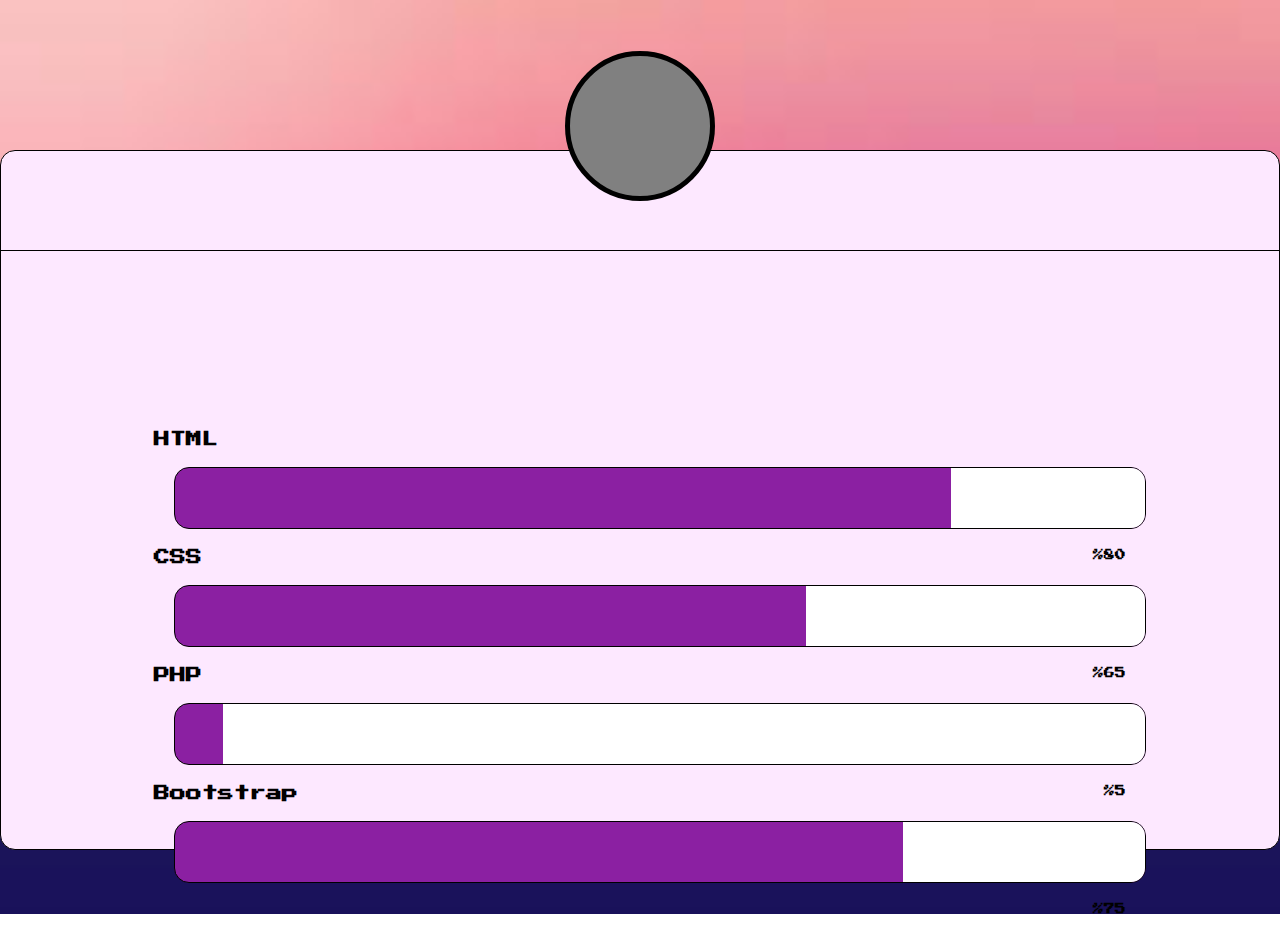
==== ability.html @ 6b0c998d "Add files via upload" ====
<!DOCTYPE html>
<html lang="en">
<head>
    <meta charset="UTF-8">
    <meta http-equiv="X-UA-Compatible" content="IE=edge">
    <meta name="viewport" content="width=device-width, initial-scale=1.0">
    <link href="https://cdn.jsdelivr.net/npm/bootstrap@5.0.0-beta3/dist/css/bootstrap.min.css" rel="stylesheet" integrity="sha384-eOJMYsd53ii+scO/bJGFsiCZc+5NDVN2yr8+0RDqr0Ql0h+rP48ckxlpbzKgwra6" crossorigin="anonymous">
    <meta name="viewport" content="width=device-width, initial-scale=1">
    <!--font-->
    <link rel="preconnect" href="https://fonts.gstatic.com">
    <link href="https://fonts.googleapis.com/css2?family=Press+Start+2P&display=swap" rel="stylesheet"> 
    <!--icon-->
    <link rel="stylesheet" href="https://use.fontawesome.com/releases/v5.15.3/css/all.css" integrity="sha384-SZXxX4whJ79/gErwcOYf+zWLeJdY/qpuqC4cAa9rOGUstPomtqpuNWT9wdPEn2fk" crossorigin="anonymous">
    <title>Ability</title>
    <link rel="stylesheet" href="style.css">
</head>
<body>
    
    <div class="container-lg">
        <div class="box">
        <div class="row">
            <div class="col-12">
                
                    <!--Resim-->
                    <div class="pp">
                        
                    </div>
                    <!--Ikonlar-->
                    <div class="icons">
                        <a href="index.html"><i class="fas fa-address-card" class="about-me"></i></a>
                        <a href="ability.html"><i class="fab fa-dev" class="about-me"></i></a>
                        <a href=""><i class="fas fa-code" class="about-me"></i></a>
                        <a href=""><i class="fab fa-github"></i></a>
                        <a href=""><i class="fab fa-instagram"></i></a>
                        <a href=""><i class="far fa-envelope-open"></i></a>
                    </div>
                    <!--Içerik-->
                   
                       </div>
            </div>
                <div class="row">
                    <div class="col-1">
                        <div class="ability-i">
                        <i class="fab fa-html5"></i>
                        <i class="fab fa-css3-alt"></i>
                        <i class="fab fa-php"></i>
                        <i class="fab fa-bootstrap"></i>
                        </div>
                    </div>
                    <div class="col-11">
                        <div class="ability">
                            <h4>HTML</h4>
                            <div class="stick html"></div>
                            <h6 style="float: right;">%80</h6>
                            <h4>CSS</h4>
                            
                            <div class="stick css"></div>
                            <h6 style="float: right;">%65</h6>
                            <h4>PHP</h4>
                            
                            <div class="stick php"></div>
                            <h6 style="float: right;">%5</h6>
                            <h4>Bootstrap</h4>
                            
                            <div class="stick boot"></div>
                            <h6 style="float: right;">%75</h6>
                        </div>
                    </div>
                </div>
                    
                
                    
                
        </div>
    </div>

      
      <script src="https://cdn.jsdelivr.net/npm/bootstrap@5.0.0-beta3/dist/js/bootstrap.bundle.min.js" integrity="sha384-JEW9xMcG8R+pH31jmWH6WWP0WintQrMb4s7ZOdauHnUtxwoG2vI5DkLtS3qm9Ekf" crossorigin="anonymous"></script>
      <script src="https://cdn.jsdelivr.net/npm/@popperjs/core@2.9.1/dist/umd/popper.min.js" integrity="sha384-SR1sx49pcuLnqZUnnPwx6FCym0wLsk5JZuNx2bPPENzswTNFaQU1RDvt3wT4gWFG" crossorigin="anonymous"></script>
<script src="https://cdn.jsdelivr.net/npm/bootstrap@5.0.0-beta3/dist/js/bootstrap.min.js" integrity="sha384-j0CNLUeiqtyaRmlzUHCPZ+Gy5fQu0dQ6eZ/xAww941Ai1SxSY+0EQqNXNE6DZiVc" crossorigin="anonymous"></script>
</body>
</html>
---- style.css ----
*{
    padding: 0;
    margin: 0;
    box-sizing: border-box;
}
body{
    font-family: 'Press Start 2P', cursive;
    background-image: url(images.jpg);
    background-repeat: no-repeat;
    background-size: cover;
    
}
.box{
    border: black 1px solid;
    height: 700px;
    margin-top: 150px;
    border-radius: 15px;
    background-color: #fde8ff;
}
.pp{
    width: 150px;
    height: 150px;
    border: 5px solid black;
    border-radius: 50%;
    margin: auto;
    margin-top: -100px;
    background-color: gray;
}
.icons{
    width: 100%;
    height: 50px;
    border-bottom: solid 1px black;
    
    
}
.content{
    width: 60%;
    margin: auto;
    margin-top: 100px;
    text-align: justify;
    padding: 50px;
    
}
i{
    font-size: 50px;
    justify-content: center;
    justify-items: center;
    position: relative;
    top: -100px;
    padding: 80px 10px 0 120px; 
    color: black;
}
.stick{
    width: 100%;
    background-color: #8b20a2;
    height: 50px;
    border: 1px solid black;
    border-radius: 15px;
    position: relative;
    overflow: hidden;
    margin: 20px;

}
.ability{
    width: 80%;
    margin: auto;
    
    text-align: justify;
    padding: 25px;
}
.ability h3{
    line-height: 80px;
}
.html5{
    margin-top: -10px;
}
.html::after{
    content: "";
  width: 100%;
  height: 100%;
  background: #fff;
  position: absolute;
  left: 80%;
  
}
.css::after{
    content: "";
    width: 100%;
    height: 100%;
    background: #fff;
    position: absolute;
    left: 65%;
}
.php::after{
    content: "";
    width: 100%;
    height: 100%;
    background: #fff;
    position: absolute;
    left: 5%;
}
.boot::after{
    content: "";
    width: 100%;
    height: 100%;
    background: #fff;
    position: absolute;
    left: 75%;
}
.html ,.css ,.php ,.boot{
    padding-bottom: 60px;
}
.ability-i {
    margin-top: 95px;
    margin-left: 100px;
}

.ability-i i{
    font-size: 60px;
    padding: 40px;
}
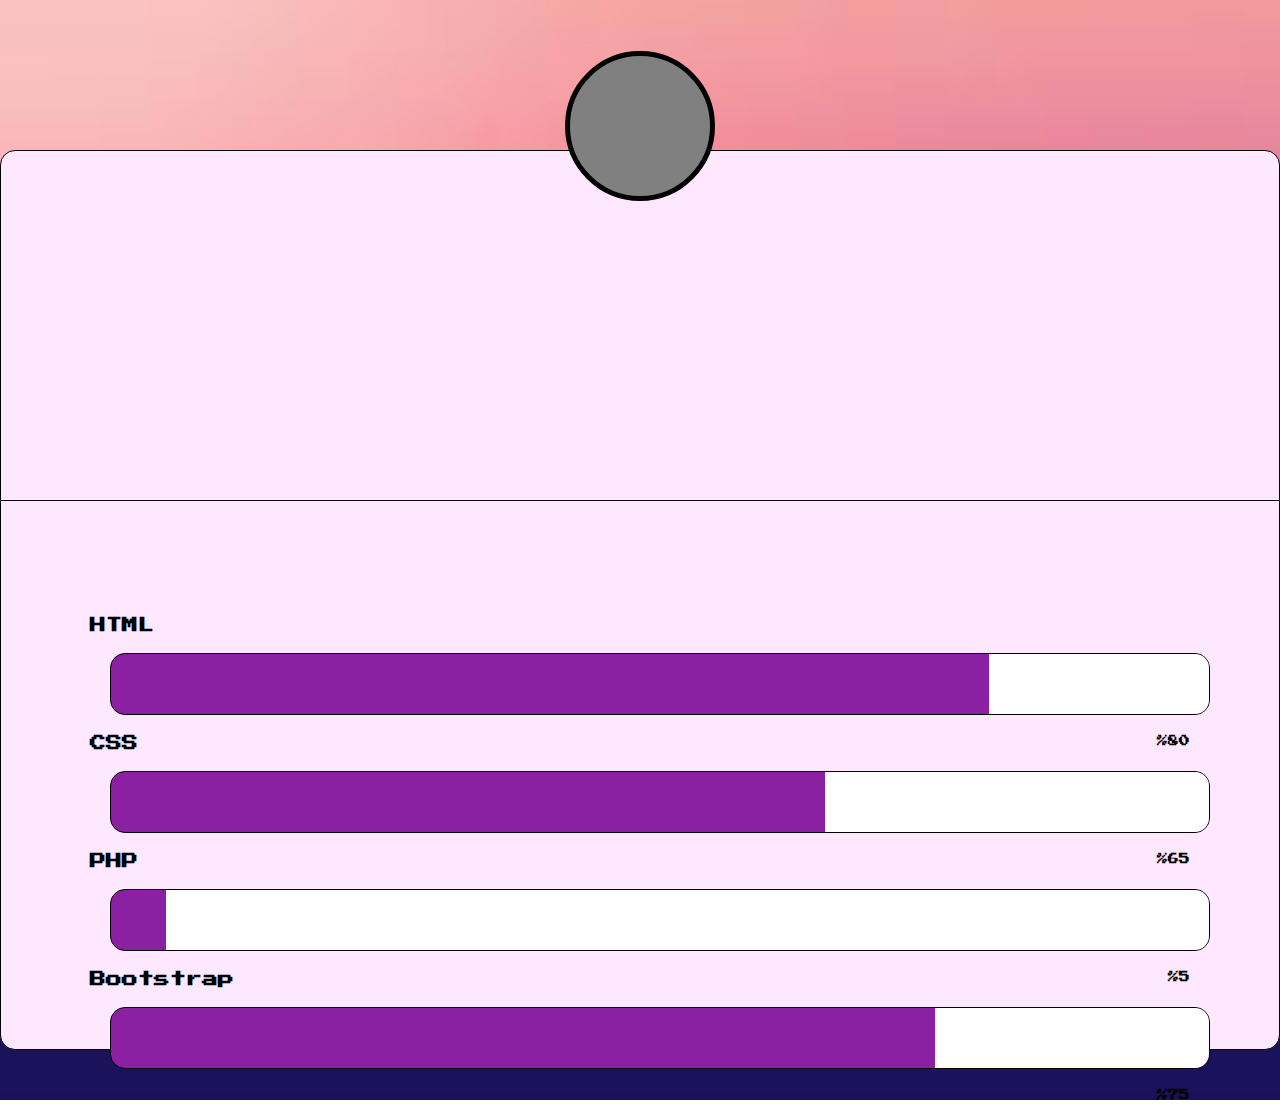
==== commit d6e09575: "Update ability.html" ====
--- a/ability.html
+++ b/ability.html
@@ -11,7 +11,7 @@
     <link href="https://fonts.googleapis.com/css2?family=Press+Start+2P&display=swap" rel="stylesheet"> 
     <!--icon-->
     <link rel="stylesheet" href="https://use.fontawesome.com/releases/v5.15.3/css/all.css" integrity="sha384-SZXxX4whJ79/gErwcOYf+zWLeJdY/qpuqC4cAa9rOGUstPomtqpuNWT9wdPEn2fk" crossorigin="anonymous">
-    <title>Ability</title>
+    <title>Mustafa Nur</title>
     <link rel="stylesheet" href="style.css">
 </head>
 <body>
@@ -19,7 +19,7 @@
     <div class="container-lg">
         <div class="box">
         <div class="row">
-            <div class="col-12">
+            <div class="col-lg-12">
                 
                     <!--Resim-->
                     <div class="pp">
@@ -31,7 +31,7 @@
                         <a href="ability.html"><i class="fab fa-dev" class="about-me"></i></a>
                         <a href=""><i class="fas fa-code" class="about-me"></i></a>
                         <a href=""><i class="fab fa-github"></i></a>
-                        <a href=""><i class="fab fa-instagram"></i></a>
+                        <a href="https://www.instagram.com/inostrannyye/"><i class="fab fa-instagram"></i></a>
                         <a href=""><i class="far fa-envelope-open"></i></a>
                     </div>
                     <!--Içerik-->
@@ -39,7 +39,7 @@
                        </div>
             </div>
                 <div class="row">
-                    <div class="col-1">
+                    <div class="col-lg-1 col-md-1 ">
                         <div class="ability-i">
                         <i class="fab fa-html5"></i>
                         <i class="fab fa-css3-alt"></i>
@@ -47,7 +47,7 @@
                         <i class="fab fa-bootstrap"></i>
                         </div>
                     </div>
-                    <div class="col-11">
+                    <div class="col-lg-11 col-md-11">
                         <div class="ability">
                             <h4>HTML</h4>
                             <div class="stick html"></div>
@@ -79,4 +79,4 @@
       <script src="https://cdn.jsdelivr.net/npm/@popperjs/core@2.9.1/dist/umd/popper.min.js" integrity="sha384-SR1sx49pcuLnqZUnnPwx6FCym0wLsk5JZuNx2bPPENzswTNFaQU1RDvt3wT4gWFG" crossorigin="anonymous"></script>
 <script src="https://cdn.jsdelivr.net/npm/bootstrap@5.0.0-beta3/dist/js/bootstrap.min.js" integrity="sha384-j0CNLUeiqtyaRmlzUHCPZ+Gy5fQu0dQ6eZ/xAww941Ai1SxSY+0EQqNXNE6DZiVc" crossorigin="anonymous"></script>
 </body>
-</html>+</html>
--- a/style.css
+++ b/style.css
@@ -119,3 +119,83 @@
     font-size: 60px;
     padding: 40px;
 }
+
+@media only screen and (max-width: 1390px) {
+    .icons{
+        width: 100%;
+        height: 250px;
+        border-bottom: solid 1px black;
+       margin-top: 50px;
+    }
+    .ability{
+        width: 90%;
+        margin-top: -20px;
+    }
+    .ability-i i{
+       font-size: 0px;
+    }
+    .box{
+        height: 900px;
+    }
+    .content{
+        width: 100%;
+        margin-top: 10px;
+    }
+}
+@media only screen and (max-width: 750px) {
+    .icons{
+        width: 100%;
+        height: 250px;
+        border-bottom: solid 1px black;
+       margin-top: 50px;
+    }
+    .ability{
+        width: 90%;
+        margin-top: -190px;
+    }
+    .ability-i i{
+       font-size: 0px;
+    }
+    .box{
+        height: 900px;
+    }
+    .content{
+        width: 100%;
+        margin-top: 10px;
+    }
+}
+@media only screen and (max-width: 600px) {
+    
+    
+    .ability{
+        width: 100%;
+        margin-top: -120px;
+    }
+    .ability-i i{
+       font-size: 0px;
+    }
+    .box{
+        height: 1000px;
+    }
+    .content{
+        width: 100%;
+        margin-top: 10px;
+    }
+    .icons i{
+        font-size: 30px;
+        float: left;
+        margin: 0 0 0 -30px;
+    }
+}
+@media only screen and (max-width: 375px) {
+    
+    
+    .ability{
+        width: 90%;
+        margin-top: -250px;
+    }
+    .ability-i i{
+       font-size: none;
+    }
+   
+}
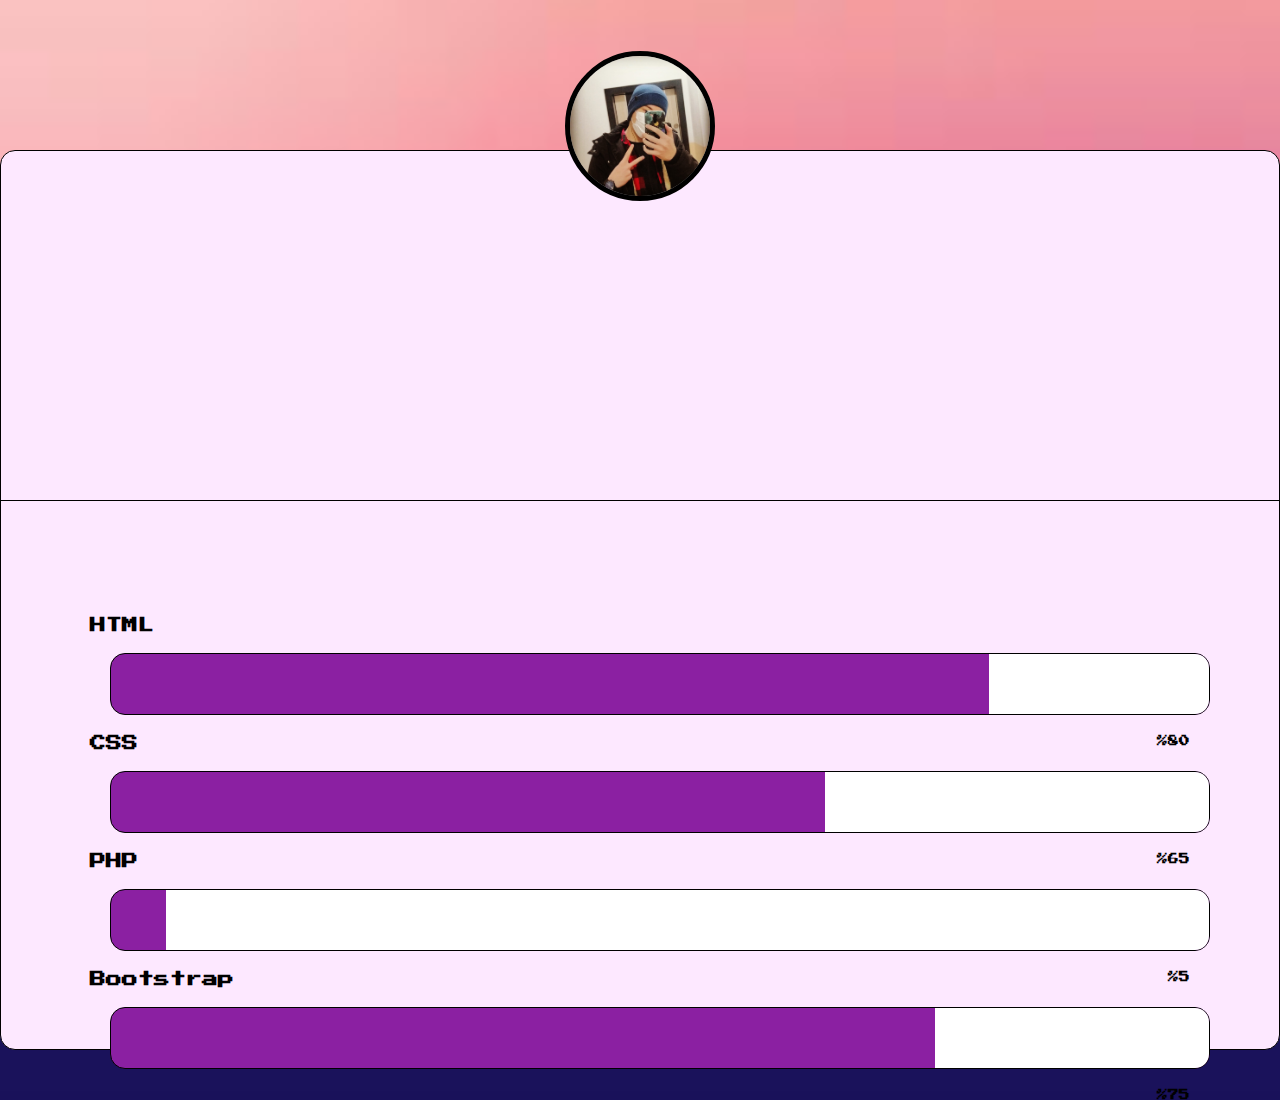
==== commit 5e7923f6: "Update ability.html" ====
--- a/ability.html
+++ b/ability.html
@@ -11,7 +11,7 @@
     <link href="https://fonts.googleapis.com/css2?family=Press+Start+2P&display=swap" rel="stylesheet"> 
     <!--icon-->
     <link rel="stylesheet" href="https://use.fontawesome.com/releases/v5.15.3/css/all.css" integrity="sha384-SZXxX4whJ79/gErwcOYf+zWLeJdY/qpuqC4cAa9rOGUstPomtqpuNWT9wdPEn2fk" crossorigin="anonymous">
-    <title>Mustafa Nur</title>
+    <title>Ability</title>
     <link rel="stylesheet" href="style.css">
 </head>
 <body>
@@ -23,7 +23,7 @@
                 
                     <!--Resim-->
                     <div class="pp">
-                        
+                        <img src="img/index.jpg" alt="" width="100%" height="100%" style="border-radius: 100%;">
                     </div>
                     <!--Ikonlar-->
                     <div class="icons">
